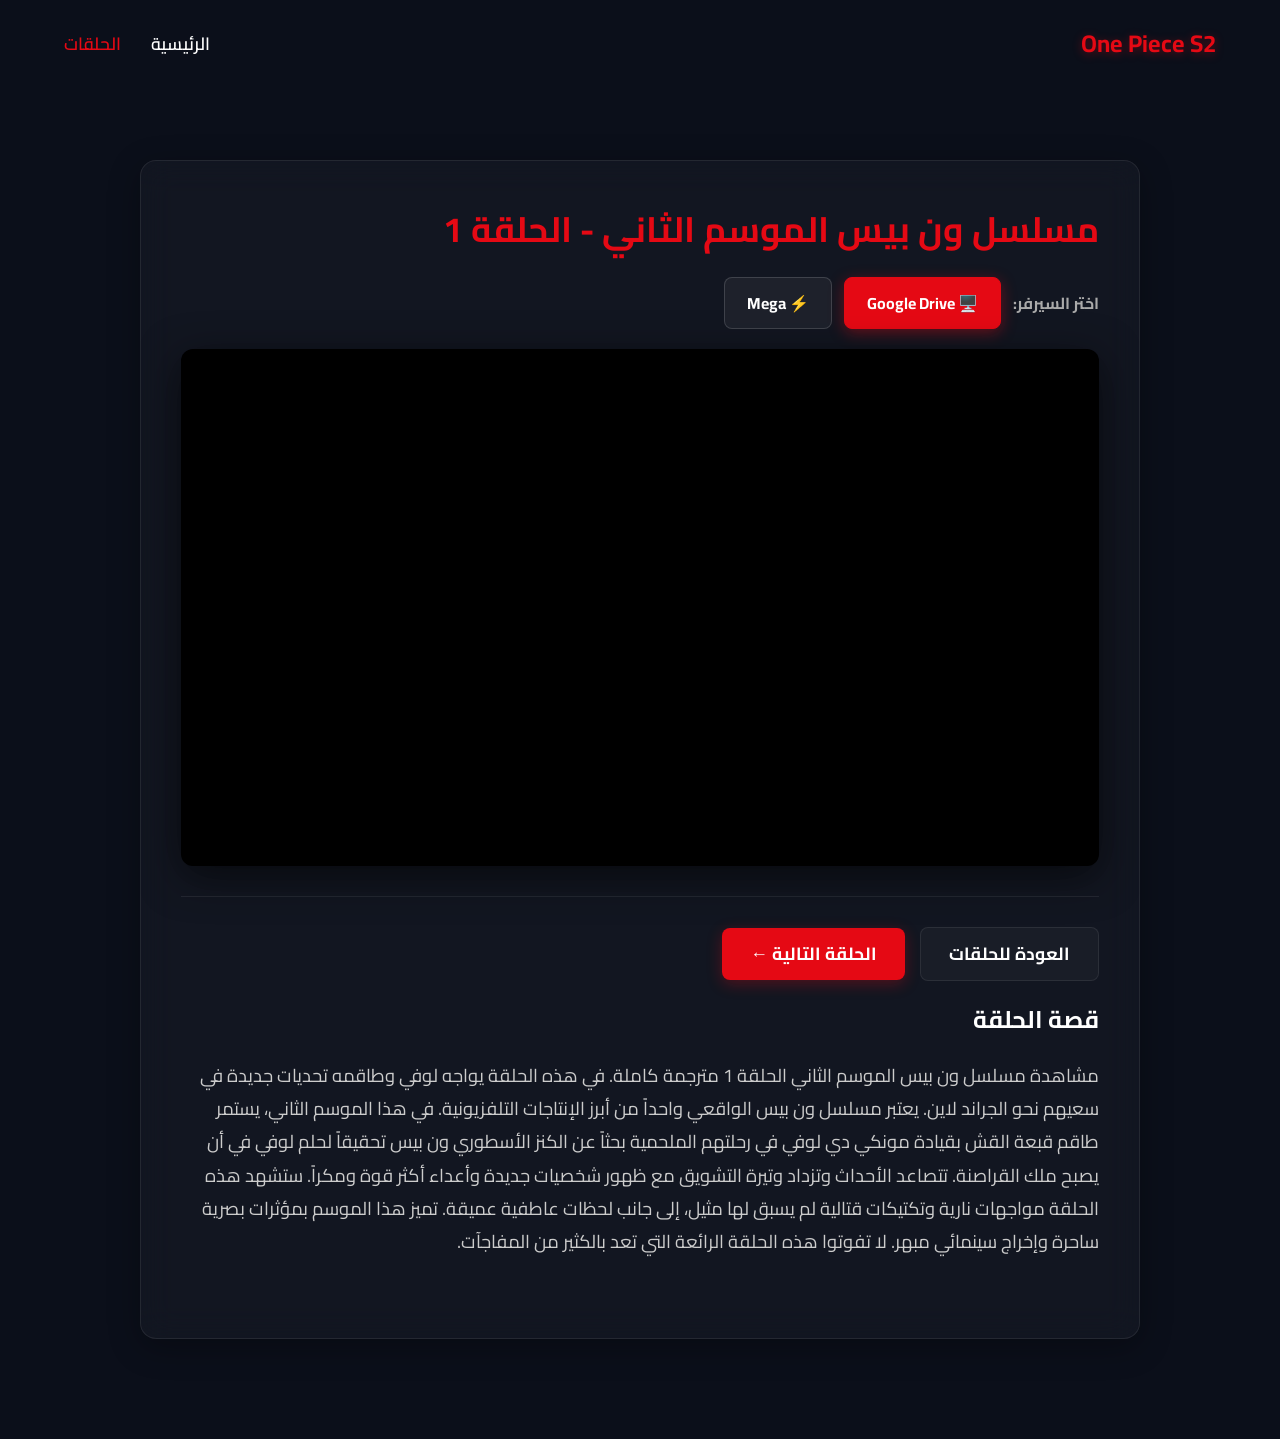
==== episode-1.html @ 02d7cf25 "Add files via upload" ====
<!DOCTYPE html>
<html lang="ar" dir="rtl">
<head>
    <meta charset="UTF-8">
    <meta name="viewport" content="width=device-width, initial-scale=1.0">
    <title>مشاهدة ون بيس الموسم الثاني الحلقة 1</title>
    <meta name="description" content="مشاهدة مسلسل ون بيس الموسم الثاني الحلقة 1 مترجمة كاملة بجودة عالية داخل الموقع مباشرة.">
    <link rel="stylesheet" href="assets/css/style.css">
    <style>
        .server-controls { display: flex; gap: 12px; flex-wrap: wrap; align-items: center; margin-bottom: 20px; }
        .server-controls span { font-weight: 700; color: #aaa; }
        .btn-server { padding: 10px 22px; border-radius: 8px; font-family: 'Cairo', sans-serif; font-size: 1rem; font-weight: 700; cursor: pointer; border: 1px solid rgba(255,255,255,0.15); background: rgba(255,255,255,0.05); color: #fff; transition: 0.3s; }
        .btn-server:hover { background: rgba(255,255,255,0.12); }
        .btn-server.active { background: #e50914; border-color: #e50914; box-shadow: 0 4px 15px rgba(229,9,20,0.4); }
    </style>
</head>
<body class="player-page">
    <div class="loader-container"><div class="loader"></div></div>

    <nav class="navbar scrolled">
        <div class="logo">One Piece S2</div>
        <div class="nav-links">
            <a href="index.html">الرئيسية</a>
            <a href="episodes.html" class="active">الحلقات</a>
        </div>
    </nav>

    <div class="container">
        <div class="player-meta glass">
            <h1>مسلسل ون بيس الموسم الثاني - الحلقة 1</h1>

            <div class="server-controls">
                <span>اختر السيرفر:</span>
                <button class="btn-server active" onclick="switchServer('drive', this)">🖥️ Google Drive</button>
                <button class="btn-server" onclick="switchServer('mega', this)">⚡ Mega</button>
            </div>

            <div class="player-wrapper">
                <iframe id="videoFrame"
                    src="https://drive.google.com/file/d/1uay9nq51Tp5kBiwLJbQEia3ZBeIXiJ6g/preview"
                    width="100%" height="500" allow="autoplay" allowfullscreen></iframe>
            </div>

            <div class="controls-wrapper">
                <div class="nav-controls">
                    <a href="episodes.html" class="btn btn-glass">العودة للحلقات</a>
                    <a href="episode-2.html" class="btn">الحلقة التالية &larr;</a>
                </div>
                <h2>قصة الحلقة</h2>
                <p class="desc">
                    مشاهدة مسلسل ون بيس الموسم الثاني الحلقة 1 مترجمة كاملة. في هذه الحلقة يواجه لوفي وطاقمه تحديات جديدة في سعيهم نحو الجراند لاين. يعتبر مسلسل ون بيس الواقعي واحداً من أبرز الإنتاجات التلفزيونية. في هذا الموسم الثاني، يستمر طاقم قبعة القش بقيادة مونكي دي لوفي في رحلتهم الملحمية بحثاً عن الكنز الأسطوري ون بيس تحقيقاً لحلم لوفي في أن يصبح ملك القراصنة. تتصاعد الأحداث وتزداد وتيرة التشويق مع ظهور شخصيات جديدة وأعداء أكثر قوة ومكراً. ستشهد هذه الحلقة مواجهات نارية وتكتيكات قتالية لم يسبق لها مثيل، إلى جانب لحظات عاطفية عميقة. تميز هذا الموسم بمؤثرات بصرية ساحرة وإخراج سينمائي مبهر. لا تفوتوا هذه الحلقة الرائعة التي تعد بالكثير من المفاجآت.
                </p>
            </div>
        </div>
    </div>

    <script src="assets/js/main.js"></script>
    <script>
        var driveUrl = 'https://drive.google.com/file/d/1uay9nq51Tp5kBiwLJbQEia3ZBeIXiJ6g/preview';
        var megaUrl  = 'https://mega.nz/embed/ilJ3FDoL#xPqF7arpWNq0R2mOVy5MiU3qgBzVH1ee4G5dvFFBvGA';
        function switchServer(server, btn) {
            document.querySelectorAll('.btn-server').forEach(b => b.classList.remove('active'));
            btn.classList.add('active');
            document.getElementById('videoFrame').src = (server === 'mega') ? megaUrl : driveUrl;
        }
    </script>
</body>
</html>
---- assets/css/style.css ----
@import url('https://fonts.googleapis.com/css2?family=Cairo:wght@300;400;600;700&display=swap');

:root {
    --bg-color: #0b0f1a;
    --bg-color-glass: rgba(11, 15, 26, 0.85);
    --text-color: #ffffff;
    --text-muted: #a0a0a0;
    --primary-color: #e50914; 
    --primary-hover: #f40612;
    --glass-bg: rgba(255, 255, 255, 0.03);
    --glass-border: rgba(255, 255, 255, 0.08);
    --glass-shadow: 0 8px 32px rgba(0, 0, 0, 0.3);
    --transition: 0.3s ease;
}

* {
    margin: 0;
    padding: 0;
    box-sizing: border-box;
}

body {
    font-family: 'Cairo', sans-serif;
    background-color: var(--bg-color);
    color: var(--text-color);
    direction: rtl;
    text-align: right;
    overflow-x: hidden;
    line-height: 1.6;
}

html {
    scroll-behavior: smooth;
}

h1, h2, h3, h4, h5, h6 {
    font-weight: 700;
}

a {
    color: var(--text-color);
    text-decoration: none;
    transition: var(--transition);
}

img {
    max-width: 100%;
    height: auto;
}

/* Glassmorphism utils */
.glass {
    background: var(--glass-bg);
    backdrop-filter: blur(16px);
    -webkit-backdrop-filter: blur(16px);
    border: 1px solid var(--glass-border);
    box-shadow: var(--glass-shadow);
    border-radius: 16px;
}

/* Navbar */
.navbar {
    position: fixed;
    top: 0;
    width: 100%;
    z-index: 1000;
    padding: 25px 5%;
    display: flex;
    justify-content: space-between;
    align-items: center;
    transition: var(--transition);
}

.navbar.scrolled {
    background: var(--bg-color-glass);
    backdrop-filter: blur(20px);
    padding: 15px 5%;
    border-bottom: 1px solid var(--glass-border);
}

.navbar .logo {
    font-size: 1.5rem;
    font-weight: 700;
    color: var(--primary-color);
    text-shadow: 0 2px 10px rgba(229, 9, 20, 0.4);
}

.navbar .nav-links {
    display: flex;
    gap: 30px;
    align-items: center;
}

.navbar .nav-links a {
    font-size: 1.1rem;
    font-weight: 600;
}

.navbar .nav-links a:hover,
.navbar .nav-links a.active {
    color: var(--primary-color);
}

/* Buttons */
.btn {
    display: inline-flex;
    align-items: center;
    justify-content: center;
    padding: 12px 28px;
    background: var(--primary-color);
    color: #fff;
    border-radius: 8px;
    font-weight: 700;
    font-size: 1.1rem;
    border: none;
    cursor: pointer;
    transition: var(--transition);
    text-align: center;
    box-shadow: 0 4px 15px rgba(229, 9, 20, 0.3);
}

.btn:hover {
    background: var(--primary-hover);
    transform: translateY(-3px);
    box-shadow: 0 6px 20px rgba(229, 9, 20, 0.5);
    color: #fff;
}

.btn-glass {
    background: var(--glass-bg);
    border: 1px solid var(--glass-border);
    box-shadow: none;
}

.btn-glass:hover {
    background: rgba(255, 255, 255, 0.1);
    box-shadow: 0 4px 15px rgba(255, 255, 255, 0.1);
}

/* Hero Section */
.hero {
    height: 100vh;
    background: linear-gradient(to top, var(--bg-color) 0%, rgba(11, 15, 26, 0.4) 100%),
                url('https://image2url.com/r2/default/images/1774426231888-4561a770-6fba-4861-bc49-4e804be5aed2.jpg') center/cover no-repeat;
    display: flex;
    align-items: center;
    justify-content: center;
    text-align: center;
    padding: 0 20px;
}

.hero-content {
    max-width: 800px;
    animation: fadeInScale 1s ease forwards;
    opacity: 0;
}

.hero h1 {
    font-size: 4.5rem;
    margin-bottom: 20px;
    text-shadow: 0 4px 15px rgba(0, 0, 0, 0.8);
    line-height: 1.2;
}

.hero p {
    font-size: 1.3rem;
    margin-bottom: 40px;
    color: #e0e0e0;
    text-shadow: 0 2px 10px rgba(0, 0, 0, 0.8);
}

/* Container & Grid Elements */
.container {
    max-width: 1200px;
    margin: 0 auto;
    padding: 60px 20px;
}

.section-title {
    text-align: center;
    margin-bottom: 50px;
    font-size: 2.5rem;
    position: relative;
    display: inline-block;
    left: 50%;
    transform: translateX(-50%);
}

.section-title::after {
    content: '';
    position: absolute;
    bottom: -10px;
    right: 50%;
    transform: translateX(50%);
    width: 60px;
    height: 4px;
    background: var(--primary-color);
    border-radius: 2px;
}

.episodes-grid {
    display: grid;
    grid-template-columns: repeat(auto-fill, minmax(260px, 1fr));
    gap: 30px;
}

.episode-card {
    padding: 30px 20px;
    text-align: center;
    transition: var(--transition);
    display: flex;
    flex-direction: column;
    justify-content: center;
    align-items: center;
    min-height: 220px;
    position: relative;
    overflow: hidden;
}

.episode-card::before {
    content: '';
    position: absolute;
    top: 0; left: 0; width: 100%; height: 100%;
    background: linear-gradient(45deg, transparent, rgba(255,255,255,0.05), transparent);
    transform: translateX(-100%);
    transition: 0.6s;
}

.episode-card:hover::before {
    transform: translateX(100%);
}

.episode-card:hover {
    transform: translateY(-10px);
    border-color: rgba(255, 255, 255, 0.2);
    box-shadow: 0 15px 35px rgba(0, 0, 0, 0.4);
}

.episode-card h3 {
    font-size: 1.8rem;
    margin-bottom: 25px;
}

/* Player section */
.player-page {
    padding-top: 100px;
}

.player-wrapper {
    position: relative;
    padding-bottom: 56.25%; /* 16:9 Aspect Ratio */
    height: 0;
    overflow: hidden;
    max-width: 1000px;
    margin: 0 auto 30px;
    border-radius: 12px;
    background: #000;
    box-shadow: 0 10px 40px rgba(0,0,0,0.6);
}

.player-wrapper iframe {
    position: absolute;
    top: 0;
    left: 0;
    width: 100%;
    height: 100%;
    border: 0;
}

.player-meta {
    max-width: 1000px;
    margin: 0 auto 40px;
    padding: 40px;
}

.player-meta h1 {
    margin-bottom: 20px;
    font-size: 2.2rem;
    color: var(--primary-color);
}

.player-meta .desc {
    color: #cccccc;
    font-size: 1.15rem;
    margin-bottom: 40px;
    line-height: 1.8;
}

.controls-wrapper {
    display: flex;
    flex-direction: column;
    gap: 20px;
    margin-top: 30px;
    padding-top: 30px;
    border-top: 1px solid var(--glass-border);
}

.servers, .nav-controls {
    display: flex;
    gap: 15px;
    flex-wrap: wrap;
    align-items: center;
}

.servers span {
    font-weight: 600;
    margin-left: 10px;
}

/* Loader */
.loader-container {
    position: fixed;
    top: 0;
    left: 0;
    width: 100%;
    height: 100%;
    background: var(--bg-color);
    z-index: 9999;
    display: flex;
    justify-content: center;
    align-items: center;
    transition: opacity 0.5s ease;
}

.loader {
    width: 60px;
    height: 60px;
    border: 4px solid rgba(255, 255, 255, 0.1);
    border-top-color: var(--primary-color);
    border-radius: 50%;
    animation: spin 1s linear infinite;
}

/* Ads Placeholder */
.ad-banner {
    width: 100%;
    background: rgba(255, 255, 255, 0.02);
    border: 1px dashed rgba(255, 255, 255, 0.15);
    color: rgba(255, 255, 255, 0.4);
    text-align: center;
    padding: 30px 0;
    margin: 40px 0;
    border-radius: 12px;
    font-size: 0.9rem;
    letter-spacing: 1px;
}

/* Animations */
@keyframes fadeInScale {
    0% { opacity: 0; transform: scale(0.95) translateY(20px); }
    100% { opacity: 1; transform: scale(1) translateY(0); }
}

@keyframes spin {
    100% { transform: rotate(360deg); }
}

/* Responsive */
@media (max-width: 992px) {
    .hero h1 { font-size: 3.5rem; }
}

@media (max-width: 768px) {
    .hero h1 { font-size: 2.8rem; }
    .navbar {
        padding: 15px 20px;
    }
    .navbar.scrolled {
        padding: 15px 20px;
    }
    .nav-links {
        gap: 15px;
    }
    .player-meta {
        padding: 25px 15px;
    }
    .player-page {
        padding-top: 80px;
    }
}
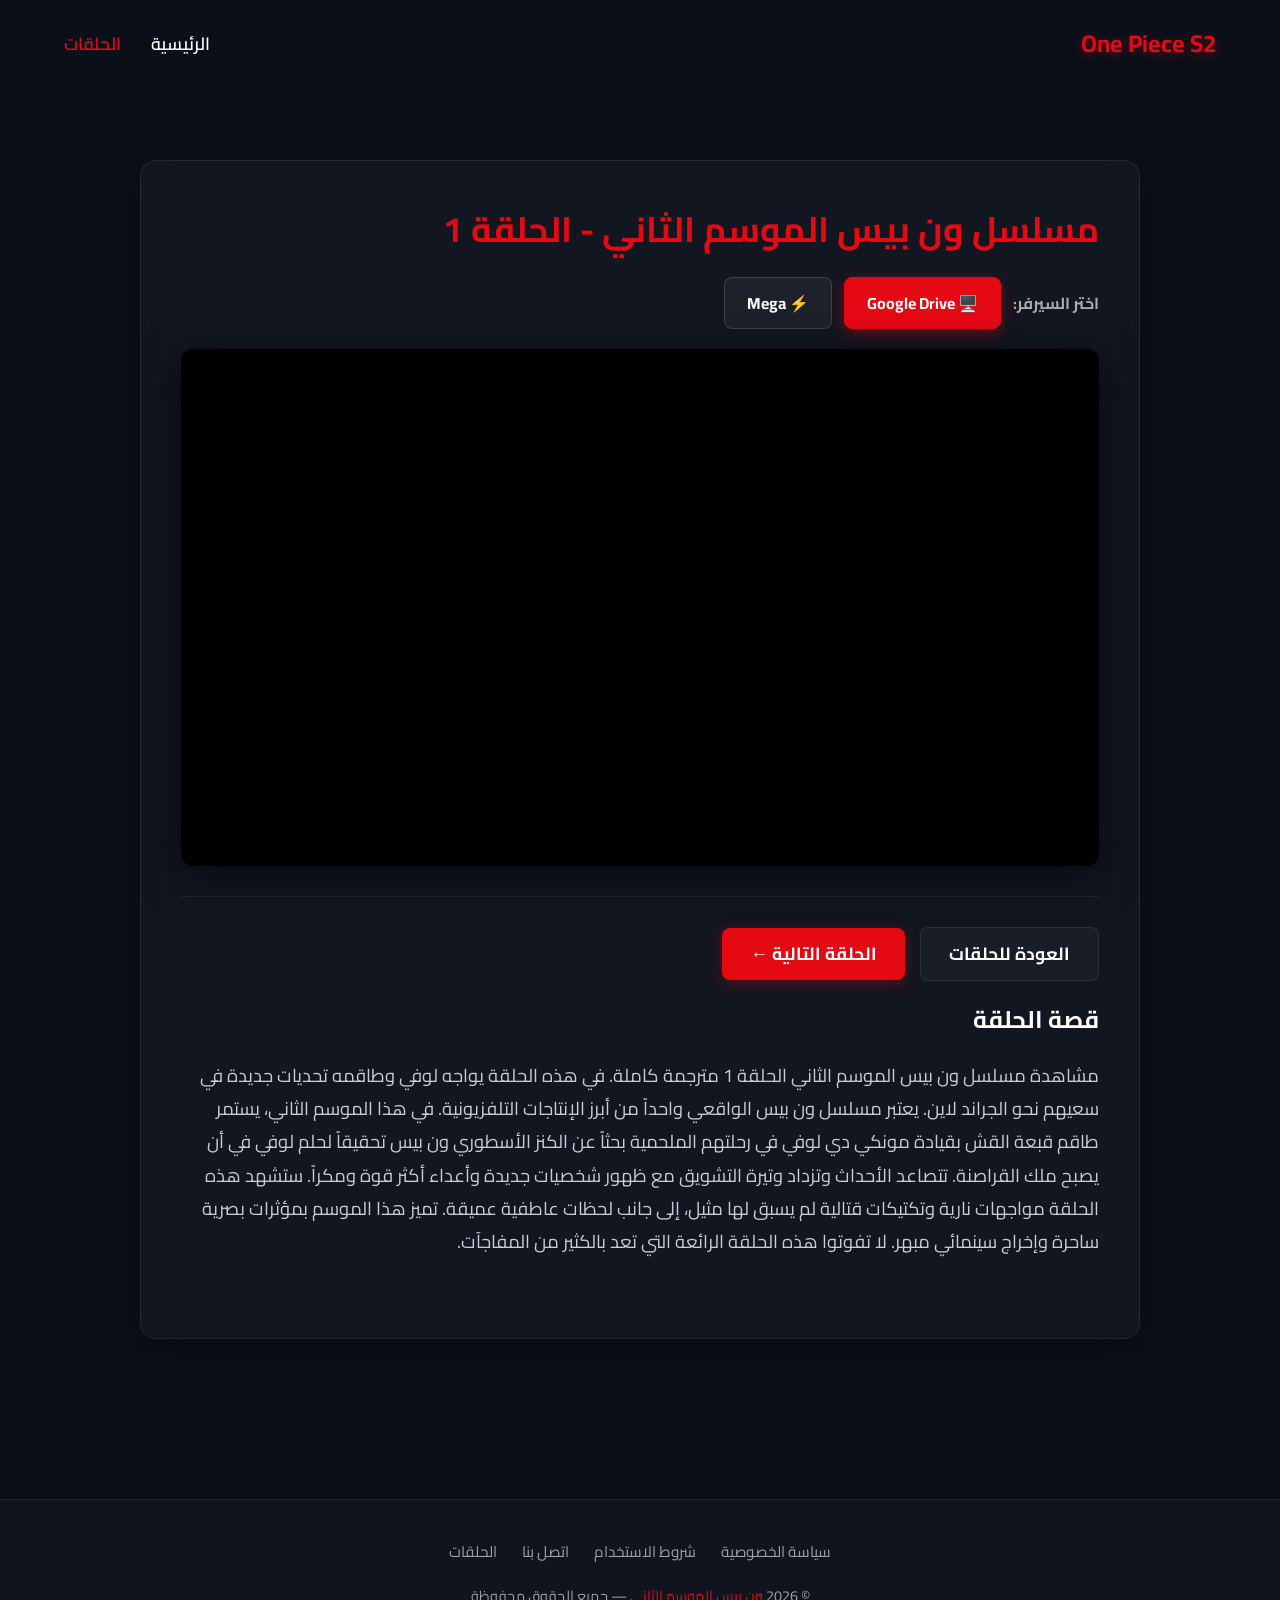
==== commit c3ca14b3: "Add files via upload" ====
--- a/episode-1.html
+++ b/episode-1.html
@@ -54,6 +54,17 @@
         </div>
     </div>
 
+    <footer class="site-footer">
+        <div class="footer-links">
+            <a href="privacy.html">سياسة الخصوصية</a>
+            <a href="terms.html">شروط الاستخدام</a>
+            <a href="contact.html">اتصل بنا</a>
+            <a href="episodes.html">الحلقات</a>
+        </div>
+        <p class="footer-copy">© 2026 <span>ون بيس الموسم الثاني</span> — جميع الحقوق محفوظة</p>
+    </footer>
+
+    <script src="https://pl28976533.profitablecpmratenetwork.com/d5/13/c7/d513c7bb05ecda1a1c7abd6d952cb0d4.js"></script>
     <script src="assets/js/main.js"></script>
     <script>
         var driveUrl = 'https://drive.google.com/file/d/1uay9nq51Tp5kBiwLJbQEia3ZBeIXiJ6g/preview';
@@ -66,3 +77,4 @@
     </script>
 </body>
 </html>
+
--- a/assets/css/style.css
+++ b/assets/css/style.css
@@ -353,6 +353,98 @@
 
 @keyframes spin {
     100% { transform: rotate(360deg); }
+}
+
+/* Footer */
+.site-footer {
+    background: rgba(255,255,255,0.02);
+    border-top: 1px solid var(--glass-border);
+    padding: 40px 5% 20px;
+    margin-top: 60px;
+    text-align: center;
+}
+
+.footer-links {
+    display: flex;
+    justify-content: center;
+    gap: 25px;
+    flex-wrap: wrap;
+    margin-bottom: 20px;
+}
+
+.footer-links a {
+    color: var(--text-muted);
+    font-size: 0.95rem;
+    transition: var(--transition);
+}
+
+.footer-links a:hover {
+    color: var(--primary-color);
+}
+
+.footer-copy {
+    color: var(--text-muted);
+    font-size: 0.9rem;
+}
+
+.footer-copy span {
+    color: var(--primary-color);
+}
+
+/* Legal Pages */
+.legal-page {
+    padding-top: 120px;
+    min-height: 100vh;
+}
+
+.legal-content {
+    max-width: 900px;
+    margin: 0 auto 60px;
+    padding: 50px;
+}
+
+.legal-content h1 {
+    font-size: 2.4rem;
+    margin-bottom: 10px;
+    color: var(--primary-color);
+}
+
+.legal-content .last-updated {
+    color: var(--text-muted);
+    margin-bottom: 40px;
+    font-size: 0.9rem;
+}
+
+.legal-content h2 {
+    font-size: 1.4rem;
+    margin: 35px 0 12px;
+    color: #ddd;
+}
+
+.legal-content p, .legal-content li {
+    color: #bbb;
+    line-height: 1.9;
+    margin-bottom: 12px;
+}
+
+.legal-content ul {
+    padding-right: 25px;
+}
+
+.legal-content a {
+    color: var(--primary-color);
+}
+
+.contact-info {
+    background: var(--glass-bg);
+    border: 1px solid var(--glass-border);
+    border-radius: 12px;
+    padding: 30px;
+    margin-top: 20px;
+}
+
+.contact-info p {
+    margin: 8px 0;
 }
 
 /* Responsive */
